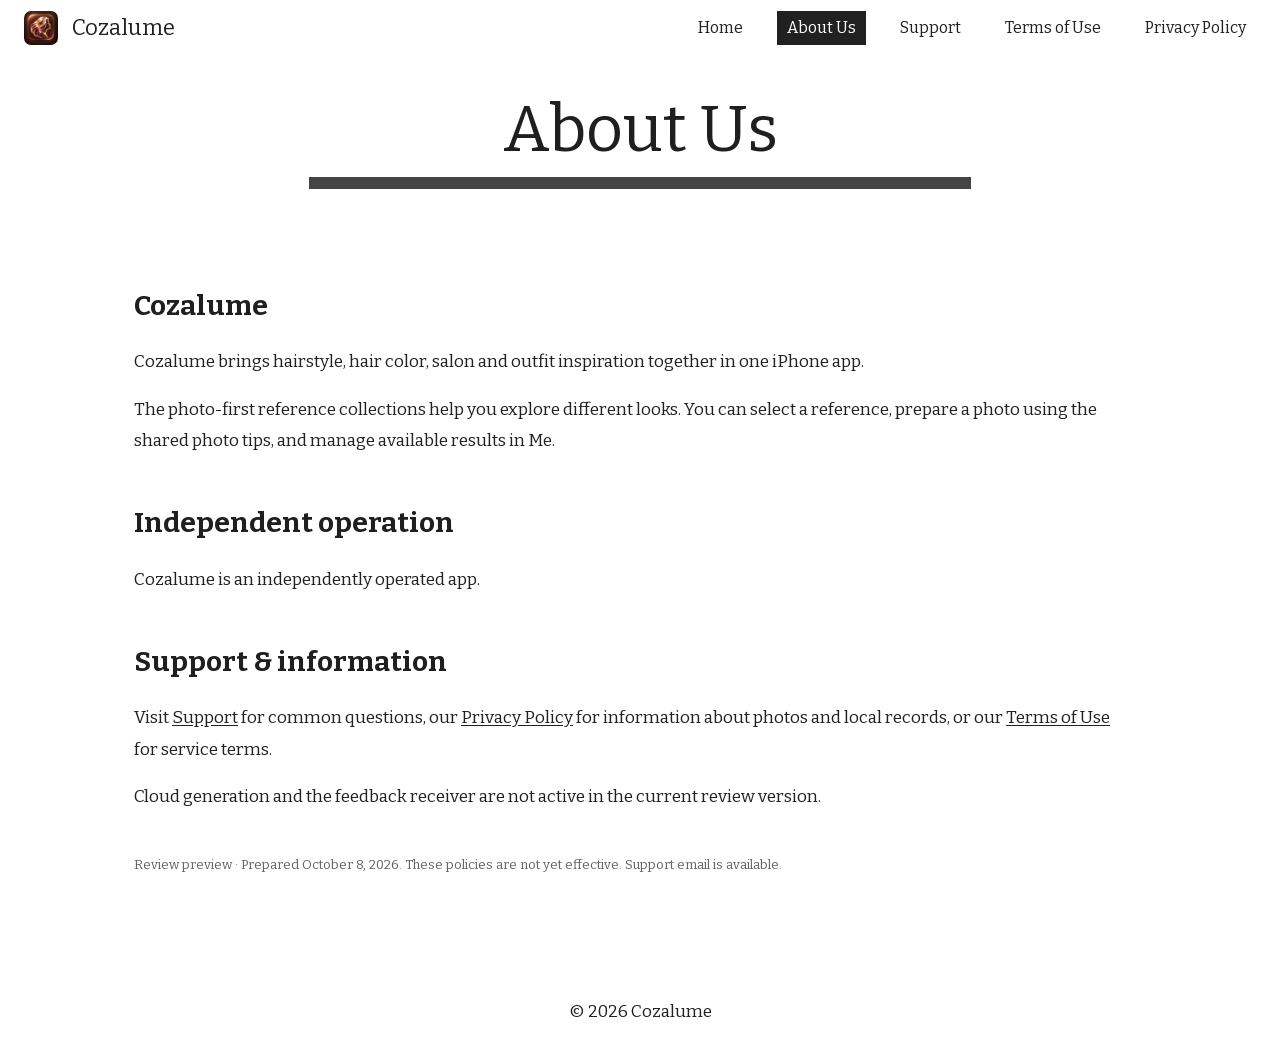
==== about-us/index.html @ 93a8276d "Cozalume support & legal site (static)" ====
<!doctype html>
<html lang="en"><head><meta charset="utf-8"><meta name="viewport" content="width=device-width,initial-scale=1"><meta name="robots" content="noindex,nofollow"><meta name="description" content="Cozalume: hairstyle, hair color and outfit inspiration. Support, privacy information and terms of use."><title>About Us · Cozalume</title><link rel="icon" href="/assets/cozalume-brand.png"><link rel="preload" as="font" href="/assets/fonts/bitter-latin.woff2" type="font/woff2" crossorigin><link rel="stylesheet" href="/styles.css"><script src="/navigation.js" defer></script></head><body class="about-page"><a class="skip" href="#main">Skip to content</a>
<header class="site-header"><div class="header-inner">
<button class="menu-toggle" type="button" aria-label="Open navigation" aria-controls="site-nav" aria-expanded="false"><span></span><span></span><span></span></button>
<a class="brand" href="/" aria-label="Cozalume home"><img src="/assets/cozalume-brand.png" width="40" height="40" alt=""><span>Cozalume</span></a>
<nav class="site-nav" id="site-nav" aria-label="Main navigation"><a href="/">Home</a><a href="/about-us/" aria-current="page">About Us</a><a href="/support/">Support</a><a href="/terms/">Terms of Use</a><a href="/privacy/">Privacy Policy</a></nav>
</div></header><main id="main" class="about-main"><h1 class="page-title">About Us</h1><article class="about-content"><h2>Cozalume</h2><p>Cozalume brings hairstyle, hair color, salon and outfit inspiration together in one iPhone app.</p><p>The photo-first reference collections help you explore different looks. You can select a reference, prepare a photo using the shared photo tips, and manage available results in Me.</p><h2>Independent operation</h2><p>Cozalume is an independently operated app.</p><h2>Support &amp; information</h2><p>Visit <a href="/support/">Support</a> for common questions, our <a href="/privacy/">Privacy Policy</a> for information about photos and local records, or our <a href="/terms/">Terms of Use</a> for service terms.</p><p>Cloud generation and the feedback receiver are not active in the current review version.</p><p class="review-note">Review preview · Prepared October 8, 2026. These policies are not yet effective. Support email is available.</p></article></main><footer class="site-footer"><p>© 2026 Cozalume</p></footer></body></html>
---- styles.css ----
@font-face{font-family:Bitter;font-style:normal;font-weight:100 900;font-display:swap;src:url('/assets/fonts/bitter-latin.woff2') format('woff2');unicode-range:U+0000-00FF,U+0131,U+0152-0153,U+02BB-02BC,U+02C6,U+02DA,U+02DC,U+0304,U+0308,U+0329,U+2000-206F,U+20AC,U+2122,U+2191,U+2193,U+2212,U+2215,U+FEFF,U+FFFD}
@font-face{font-family:Bitter;font-style:normal;font-weight:100 900;font-display:swap;src:url('/assets/fonts/bitter-latin-ext.woff2') format('woff2');unicode-range:U+0100-02BA,U+02BD-02C5,U+02C7-02CC,U+02CE-02D7,U+02DD-02FF,U+0304,U+0308,U+0329,U+1D00-1DBF,U+1E00-1E9F,U+1EF2-1EFF,U+2020,U+20A0-20AB,U+20AD-20C4,U+2113,U+2C60-2C7F,U+A720-A7FF}
*{box-sizing:border-box}html{scroll-behavior:smooth}body{margin:0;background:#fff;color:#212121;font-family:Bitter,Georgia,serif;font-size:17.333333px;line-height:1.38;min-height:100vh;display:flex;flex-direction:column}a{color:inherit;text-underline-offset:2px}a:focus-visible,button:focus-visible,summary:focus-visible{outline:2px solid #444;outline-offset:4px}button{font:inherit}.skip{position:absolute;top:-100px;left:16px;background:#fff;padding:10px;z-index:5}.skip:focus{top:6px}.site-header{height:56px;flex-shrink:0}.header-inner{height:56px;padding:0 24px;display:flex;align-items:center;justify-content:space-between;gap:32px}.brand{display:flex;align-items:center;gap:14px;text-decoration:none;font-size:22px;line-height:1;white-space:nowrap}.brand img{width:34px;height:34px;object-fit:cover;display:block;border-radius:7px}.site-nav{display:flex;align-items:center;justify-content:flex-end;gap:24px}.site-nav a{display:block;font-size:16px;text-decoration:none;padding:6px 10px;white-space:nowrap}.site-nav a:hover,.site-nav a[aria-current=page]{background:#212121;color:#fff}.menu-toggle{display:none}main{flex:1;width:100%}.page-title{font-size:64px;font-weight:400;line-height:1.2;text-align:center;width:51.64822%;max-width:960px;margin:36px auto 0;padding:0 0 8px;border-bottom:12px solid #444;color:#1f1f1f}h2{font-size:38.666667px;font-weight:400;line-height:1.2;margin:28px 0 5.333px;color:#1f1f1f}h3{font-size:20px;font-weight:700;line-height:1.38;margin:40px 0 18px}p{margin:16px 0}.document-content,.home-main{width:79.056%;max-width:1280px;margin:0 auto}.document-content{padding:94px 0 48px}.review-note{font-size:13px;color:#626262;line-height:1.7;margin:0 0 34px}.article{line-height:1.35}.article h2{margin-top:30px}.article p{margin:16px 0}.article .top{font-size:14px;margin-top:42px}.site-footer{padding:32px 6.986%;font-size:17.333333px;line-height:1.6;text-align:center;flex-shrink:0}.site-footer p{margin:0}.home-main{padding-top:56px;padding-bottom:32px}.home-intro h1{font-size:38.666667px;line-height:1.38;font-weight:700;margin:0 0 42px}.home-intro>p{margin:0;line-height:1.8}.home-about{margin-top:116px}.home-about h2,.home-contact h2{font-size:28px;font-weight:700;margin:0 0 42px}.home-about p{line-height:1.8}.feature-row{display:grid;grid-template-columns:minmax(0,2.1fr) minmax(0,1fr);gap:36px;align-items:center;margin-top:92px}.feature-row.visual-first{grid-template-columns:minmax(0,1fr) minmax(0,2.1fr)}.feature-copy h2{font-size:24px;font-weight:700;line-height:1.38;margin:0 0 22px}.feature-copy h3{font-size:17.333333px;margin:38px 0 12px}.feature-copy p{font-size:17.333333px;line-height:1.5;margin:12px 0}.feature-visual{margin:0}.feature-visual img{width:100%;height:auto;display:block}.feature-visual figcaption{text-align:center;font-size:12px;line-height:1.5;margin:18px 0 0;color:#626262}.home-contact{margin-top:94px;max-width:660px}.home-contact h2{margin-bottom:24px}.home-contact h3{font-size:17.333333px;margin-top:38px;margin-bottom:6px}.home-contact p{margin:6px 0;line-height:1.5}.planned-email{text-decoration:underline;text-underline-offset:2px;overflow-wrap:anywhere}.contact-status{font-size:13px!important;line-height:1.6!important;color:#626262}.home-status{margin-top:48px;font-size:13px;line-height:1.7;color:#626262}.home-status .review-note{margin:10px 0 0}.support-content{width:58.5%;max-width:960px;margin-left:17.323%;padding:100px 0 52px}.contact-section h2{font-size:38.666667px;line-height:1.38;font-weight:700;margin:0 0 20px}.contact-section p{font-size:20px;line-height:1.4;margin:24px 0}.contact-section h3{margin-top:44px}.contact-section .contact-status{margin-top:10px}.common-questions{margin-top:82px;max-width:842px}.common-questions>summary{font-size:17.333333px;text-decoration:underline;cursor:pointer}.faq-content{margin:28px 0}.faq{border-bottom:1px solid #e4e4e4;padding:20px 0}.faq summary{font-size:17.333333px;line-height:1.5;font-weight:700;cursor:pointer}.faq p{font-size:17.333333px;line-height:1.55}.support-content .review-note{margin-top:36px;margin-bottom:12px}.support-links{font-size:13px;margin:0}.about-content{width:79.056%;max-width:1280px;margin:100px auto 0;padding-bottom:56px;line-height:1.8}.about-content h2{font-weight:700;font-size:28px;margin-bottom:24px}.about-content h2:not(:first-child){margin-top:50px}.about-content .review-note{margin-top:42px}.about-content p{max-width:1000px}
@media(max-width:1000px) and (min-width:801px){.header-inner{padding:0 16px;gap:20px}.site-nav{gap:5px}.site-nav a{font-size:14px;padding:6px 8px}.brand{gap:10px;font-size:20px}}
@media(max-width:800px){.header-inner{padding:0 14px;justify-content:flex-start;gap:12px;position:relative}.brand{gap:12px}.brand img{width:32px;height:32px}.brand span{font-size:20px}.menu-toggle{display:flex;width:32px;height:44px;padding:10px 4px;flex-direction:column;justify-content:center;gap:4px;border:0;background:#fff;cursor:pointer}.menu-toggle span{width:19px;height:2px;background:#212121;display:block}.site-nav{display:none;position:absolute;top:56px;left:0;right:0;padding:16px 18px 20px;background:#fff;border-bottom:1px solid #dedede;z-index:4;box-shadow:0 6px 8px #00000008}.site-nav.is-open{display:flex;align-items:stretch;flex-direction:column;gap:2px}.site-nav a{padding:12px 10px;font-size:17px}.page-title{width:86.026%;max-width:none;margin-top:8px;font-size:42.666667px;line-height:1.2;padding-bottom:8px}.document-content,.home-main,.about-content{width:86.026%;max-width:none}.document-content{padding-top:128px;padding-bottom:32px}.document-content .review-note{margin-bottom:30px}.article h2{font-size:29.333333px;line-height:1.2;margin-top:28px}.article{line-height:1.38}.home-main{padding-top:56px;padding-bottom:28px}.home-intro h1{font-size:29.333333px;line-height:1.38;margin-bottom:46px}.home-intro p{font-size:17.333333px;line-height:1.5}.home-about{margin-top:116px}.home-about h2,.home-contact h2{font-size:24px;margin-bottom:32px}.home-about p{line-height:1.8}.feature-row,.feature-row.visual-first{display:flex;flex-direction:column;gap:48px;align-items:stretch;margin-top:88px}.feature-copy h2{font-size:22px;line-height:1.38}.feature-copy h3{margin-top:32px}.feature-copy p{line-height:1.6}.feature-visual{width:100%}.feature-row.visual-first .feature-visual{order:0}.feature-row.visual-first .feature-copy{order:1}.feature-visual figcaption{font-size:12px}.home-contact{margin-top:96px}.home-contact h2{margin-bottom:22px}.home-status{margin-top:36px}.site-footer{font-size:17.333333px;line-height:1.6;padding:32px 6.986%}.site-footer p{max-width:335.5px;margin:auto}.support-content{width:86.026%;max-width:none;margin-left:6.987%;padding-top:132px;padding-bottom:32px}.contact-section h2{font-size:29.333333px;line-height:1.38;margin-bottom:22px}.contact-section p{margin:18px 0;font-size:20px;line-height:1.4}.contact-section h3{margin-top:46px;margin-bottom:24px}.contact-section .contact-status{margin-top:12px}.common-questions{margin-top:62px}.support-content .review-note{margin-top:34px}.about-content{margin-top:128px;padding-bottom:32px}.about-content h2{font-size:29.333333px;line-height:1.38}.about-content h2:not(:first-child){margin-top:42px}}
@media(prefers-reduced-motion:reduce){html{scroll-behavior:auto}}

/* Measured reference type sizes and title rule placement. */
.home-intro h1{font-size:40px;font-weight:500}.contact-section h2{font-weight:400}.contact-section h2 span{font-size:32px;font-weight:700}.contact-section p{font-size:18.666667px;line-height:1.38}.contact-section h3{font-size:18.666667px;line-height:1.38}.home-about h2,.home-contact h2{font-size:26.666667px}
@media(max-width:800px){.home-intro h1{font-size:32px}.contact-section h2 span{font-size:26.666667px}.home-about h2,.home-contact h2{font-size:24px}}
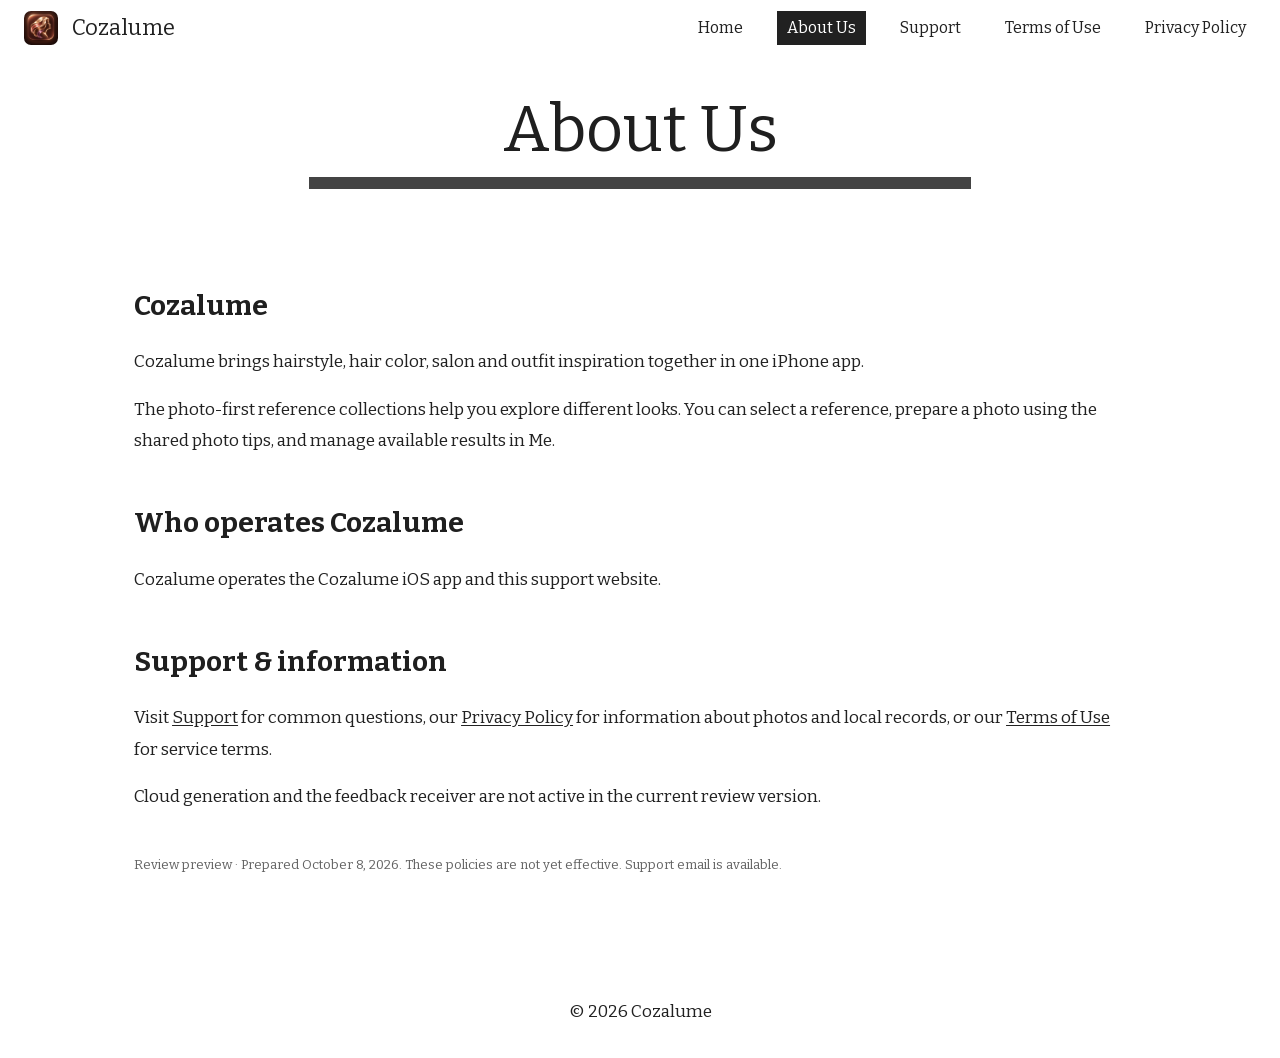
==== commit ef60428e: "legal: name the operator on the about page" ====
--- a/about-us/index.html
+++ b/about-us/index.html
@@ -4,4 +4,4 @@
 <button class="menu-toggle" type="button" aria-label="Open navigation" aria-controls="site-nav" aria-expanded="false"><span></span><span></span><span></span></button>
 <a class="brand" href="/" aria-label="Cozalume home"><img src="/assets/cozalume-brand.png" width="40" height="40" alt=""><span>Cozalume</span></a>
 <nav class="site-nav" id="site-nav" aria-label="Main navigation"><a href="/">Home</a><a href="/about-us/" aria-current="page">About Us</a><a href="/support/">Support</a><a href="/terms/">Terms of Use</a><a href="/privacy/">Privacy Policy</a></nav>
-</div></header><main id="main" class="about-main"><h1 class="page-title">About Us</h1><article class="about-content"><h2>Cozalume</h2><p>Cozalume brings hairstyle, hair color, salon and outfit inspiration together in one iPhone app.</p><p>The photo-first reference collections help you explore different looks. You can select a reference, prepare a photo using the shared photo tips, and manage available results in Me.</p><h2>Independent operation</h2><p>Cozalume is an independently operated app.</p><h2>Support &amp; information</h2><p>Visit <a href="/support/">Support</a> for common questions, our <a href="/privacy/">Privacy Policy</a> for information about photos and local records, or our <a href="/terms/">Terms of Use</a> for service terms.</p><p>Cloud generation and the feedback receiver are not active in the current review version.</p><p class="review-note">Review preview · Prepared October 8, 2026. These policies are not yet effective. Support email is available.</p></article></main><footer class="site-footer"><p>© 2026 Cozalume</p></footer></body></html>+</div></header><main id="main" class="about-main"><h1 class="page-title">About Us</h1><article class="about-content"><h2>Cozalume</h2><p>Cozalume brings hairstyle, hair color, salon and outfit inspiration together in one iPhone app.</p><p>The photo-first reference collections help you explore different looks. You can select a reference, prepare a photo using the shared photo tips, and manage available results in Me.</p><h2>Who operates Cozalume</h2><p>Cozalume operates the Cozalume iOS app and this support website.</p><h2>Support &amp; information</h2><p>Visit <a href="/support/">Support</a> for common questions, our <a href="/privacy/">Privacy Policy</a> for information about photos and local records, or our <a href="/terms/">Terms of Use</a> for service terms.</p><p>Cloud generation and the feedback receiver are not active in the current review version.</p><p class="review-note">Review preview · Prepared October 8, 2026. These policies are not yet effective. Support email is available.</p></article></main><footer class="site-footer"><p>© 2026 Cozalume</p></footer></body></html>
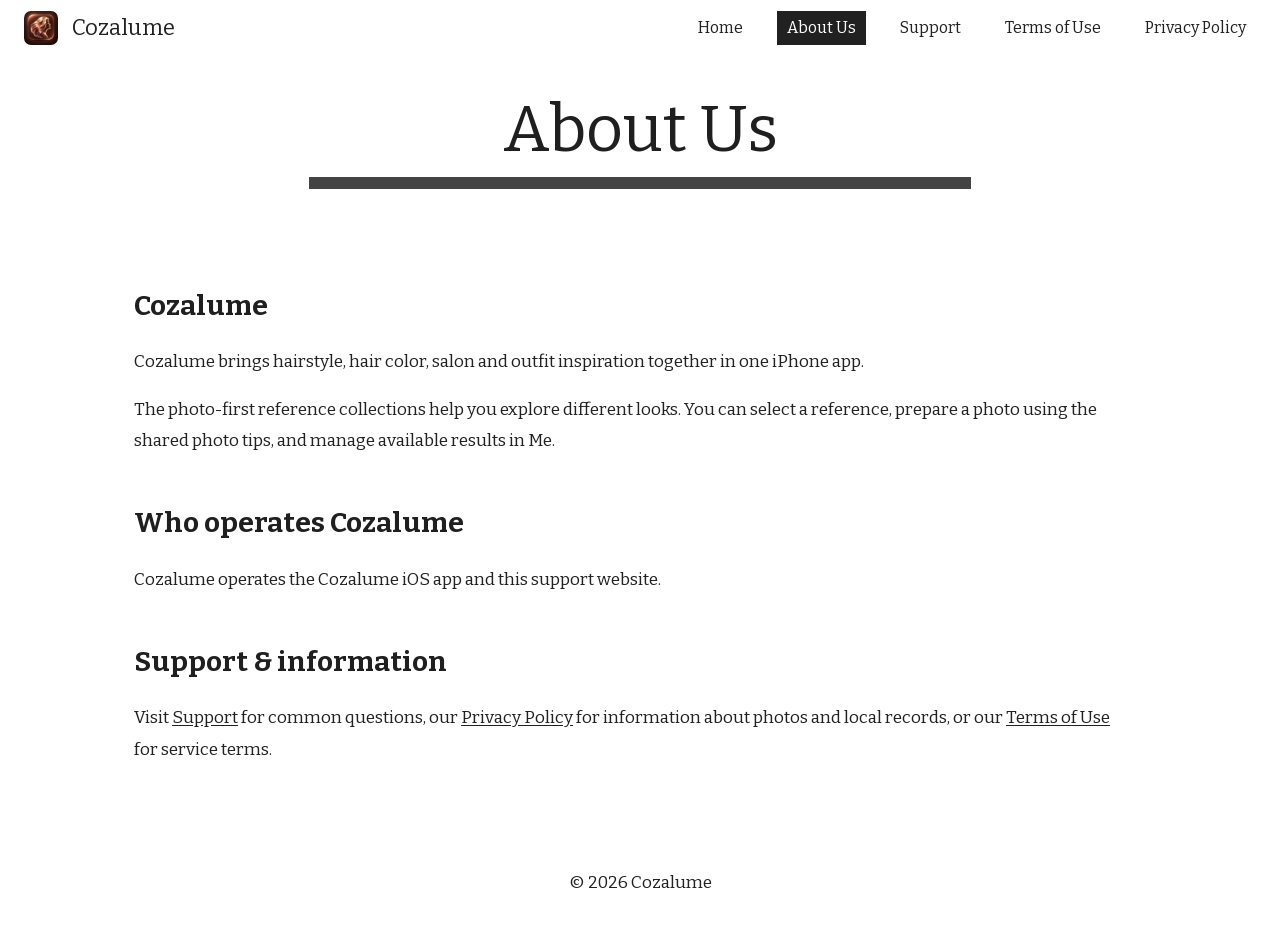
==== commit c0bfb8d9: "Update public site and legal pages for App Store 1.0 launch" ====
--- a/about-us/index.html
+++ b/about-us/index.html
@@ -1,7 +1,7 @@
 <!doctype html>
-<html lang="en"><head><meta charset="utf-8"><meta name="viewport" content="width=device-width,initial-scale=1"><meta name="robots" content="noindex,nofollow"><meta name="description" content="Cozalume: hairstyle, hair color and outfit inspiration. Support, privacy information and terms of use."><title>About Us · Cozalume</title><link rel="icon" href="/assets/cozalume-brand.png"><link rel="preload" as="font" href="/assets/fonts/bitter-latin.woff2" type="font/woff2" crossorigin><link rel="stylesheet" href="/styles.css"><script src="/navigation.js" defer></script></head><body class="about-page"><a class="skip" href="#main">Skip to content</a>
+<html lang="en"><head><meta charset="utf-8"><meta name="viewport" content="width=device-width,initial-scale=1"><meta name="description" content="Cozalume: hairstyle, hair color and outfit inspiration. Support, privacy information and terms of use."><title>About Us · Cozalume</title><link rel="icon" href="/assets/cozalume-brand.png"><link rel="preload" as="font" href="/assets/fonts/bitter-latin.woff2" type="font/woff2" crossorigin><link rel="stylesheet" href="/styles.css"><script src="/navigation.js" defer></script></head><body class="about-page"><a class="skip" href="#main">Skip to content</a>
 <header class="site-header"><div class="header-inner">
 <button class="menu-toggle" type="button" aria-label="Open navigation" aria-controls="site-nav" aria-expanded="false"><span></span><span></span><span></span></button>
 <a class="brand" href="/" aria-label="Cozalume home"><img src="/assets/cozalume-brand.png" width="40" height="40" alt=""><span>Cozalume</span></a>
 <nav class="site-nav" id="site-nav" aria-label="Main navigation"><a href="/">Home</a><a href="/about-us/" aria-current="page">About Us</a><a href="/support/">Support</a><a href="/terms/">Terms of Use</a><a href="/privacy/">Privacy Policy</a></nav>
-</div></header><main id="main" class="about-main"><h1 class="page-title">About Us</h1><article class="about-content"><h2>Cozalume</h2><p>Cozalume brings hairstyle, hair color, salon and outfit inspiration together in one iPhone app.</p><p>The photo-first reference collections help you explore different looks. You can select a reference, prepare a photo using the shared photo tips, and manage available results in Me.</p><h2>Who operates Cozalume</h2><p>Cozalume operates the Cozalume iOS app and this support website.</p><h2>Support &amp; information</h2><p>Visit <a href="/support/">Support</a> for common questions, our <a href="/privacy/">Privacy Policy</a> for information about photos and local records, or our <a href="/terms/">Terms of Use</a> for service terms.</p><p>Cloud generation and the feedback receiver are not active in the current review version.</p><p class="review-note">Review preview · Prepared October 8, 2026. These policies are not yet effective. Support email is available.</p></article></main><footer class="site-footer"><p>© 2026 Cozalume</p></footer></body></html>+</div></header><main id="main" class="about-main"><h1 class="page-title">About Us</h1><article class="about-content"><h2>Cozalume</h2><p>Cozalume brings hairstyle, hair color, salon and outfit inspiration together in one iPhone app.</p><p>The photo-first reference collections help you explore different looks. You can select a reference, prepare a photo using the shared photo tips, and manage available results in Me.</p><h2>Who operates Cozalume</h2><p>Cozalume operates the Cozalume iOS app and this support website.</p><h2>Support &amp; information</h2><p>Visit <a href="/support/">Support</a> for common questions, our <a href="/privacy/">Privacy Policy</a> for information about photos and local records, or our <a href="/terms/">Terms of Use</a> for service terms.</p></article></main><footer class="site-footer"><p>© 2026 Cozalume</p></footer></body></html>
